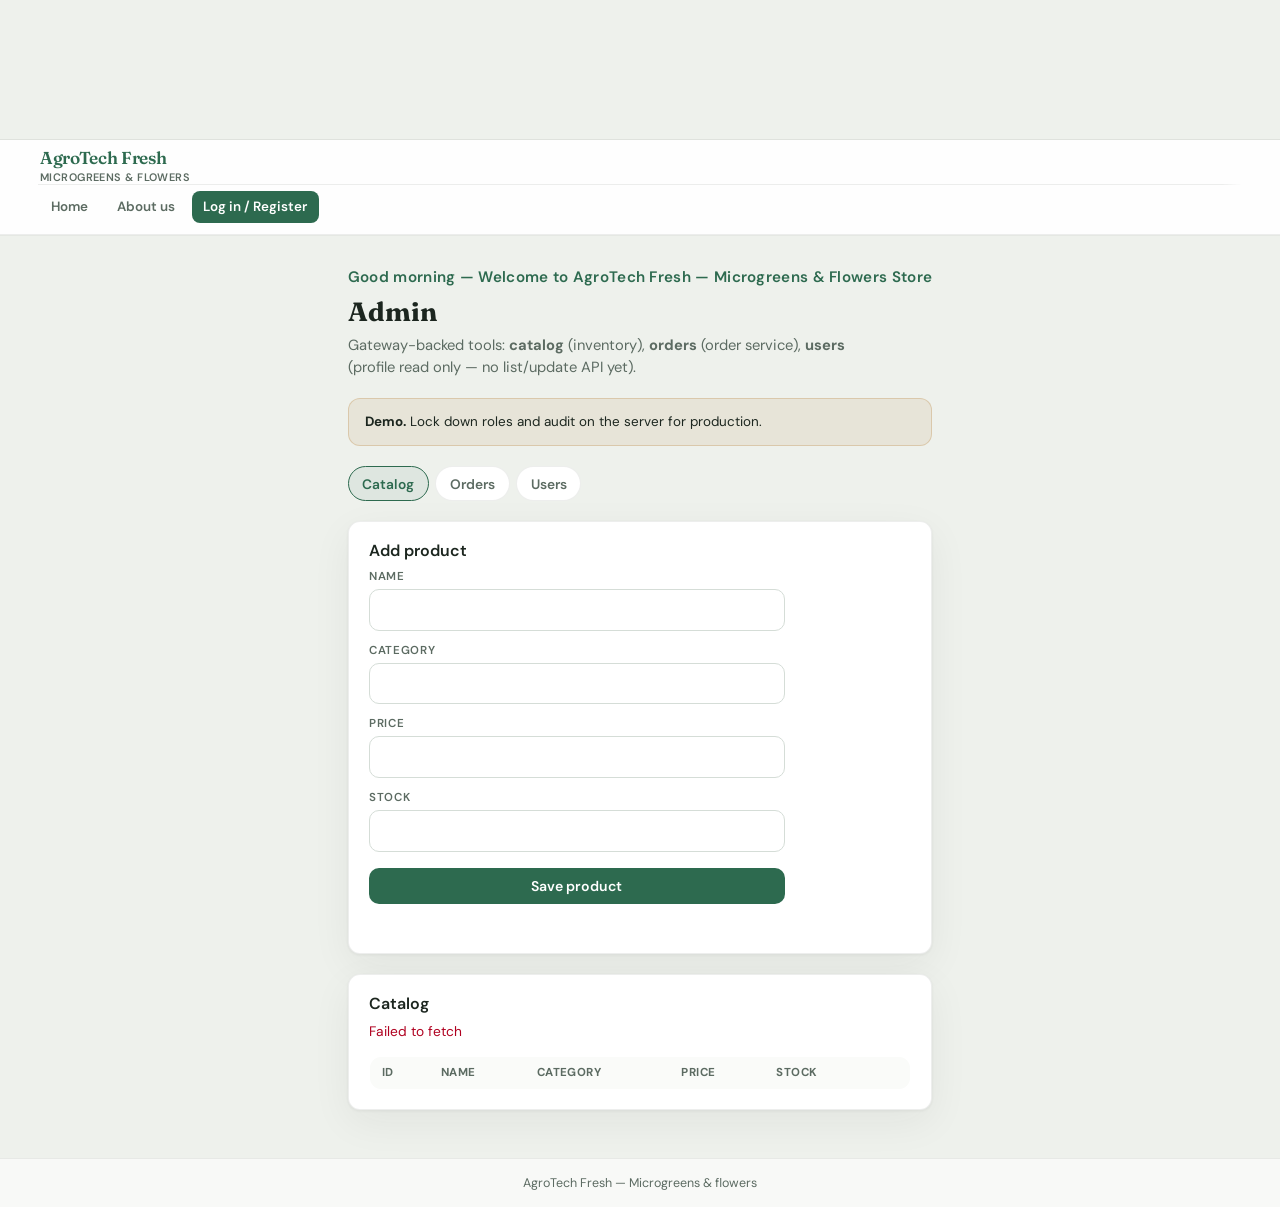
==== frontend/html/admin.html @ 48c858b7 "Improve catalog cards and cart-to-checkout flow" ====
<!DOCTYPE html>
<html lang="en">
<head>
    <meta charset="UTF-8" />
    <meta name="viewport" content="width=device-width, initial-scale=1" />
    <meta name="api-base" content="http://localhost:8080" />
    <title>Admin · AgroTech Fresh</title>
    <link rel="preconnect" href="https://fonts.googleapis.com" />
    <link rel="preconnect" href="https://fonts.gstatic.com" crossorigin />
    <link href="https://fonts.googleapis.com/css2?family=DM+Sans:ital,opsz,wght@0,9..40,400;0,9..40,500;0,9..40,600;0,9..40,700&family=Fraunces:ital,opsz,wght@0,9..144,500;0,9..144,600;0,9..144,700&display=swap" rel="stylesheet" />
    <link rel="stylesheet" href="../css/style.css" />
</head>
<body class="layout-column">
    <header class="site-bar" id="site-header"></header>
    <main class="page-wrap">
        <p class="welcome-tag" aria-live="polite"></p>
        <h1 class="page-title">Admin</h1>
        <p class="page-lede">Gateway-backed tools: <strong>catalog</strong> (inventory), <strong>orders</strong> (order service), <strong>users</strong> (profile read only — no list/update API yet).</p>
        <div class="callout callout--amber"><strong>Demo.</strong> Lock down roles and audit on the server for production.</div>

        <div class="admin-tabbar" role="tablist" aria-label="Admin sections">
            <button type="button" class="admin-tab is-active" role="tab" aria-selected="true" data-tab="catalog">Catalog</button>
            <button type="button" class="admin-tab" role="tab" aria-selected="false" data-tab="orders">Orders</button>
            <button type="button" class="admin-tab" role="tab" aria-selected="false" data-tab="users">Users</button>
        </div>

        <section class="admin-panel" data-panel="catalog" id="admin-panel-catalog">
            <section class="dash-card" style="margin-bottom:1.25rem">
                <h2>Add product</h2>
                <form id="form-create" class="stack" style="max-width:26rem">
                    <label class="field"><span class="field__label">Name</span><input id="c-name" required /></label>
                    <label class="field"><span class="field__label">Category</span><input id="c-cat" required /></label>
                    <label class="field"><span class="field__label">Price</span><input id="c-price" type="number" min="0" step="0.01" required /></label>
                    <label class="field"><span class="field__label">Stock</span><input id="c-stock" type="number" min="0" step="1" required /></label>
                    <button type="submit" class="btn btn--primary">Save product</button>
                </form>
                <p id="admin-create-status" class="status"></p>
            </section>
            <section class="dash-card">
                <h2>Catalog</h2>
                <p id="admin-list-status" class="status"></p>
                <div style="overflow-x:auto;margin-top:0.75rem">
                    <table class="admin-table" id="admin-table">
                        <thead><tr><th>Id</th><th>Name</th><th>Category</th><th>Price</th><th>Stock</th><th></th></tr></thead>
                        <tbody id="admin-tbody"></tbody>
                    </table>
                </div>
            </section>
        </section>

        <section class="admin-panel" data-panel="orders" id="admin-panel-orders" hidden>
            <section class="dash-card" style="margin-bottom:1.25rem">
                <h2>Create order</h2>
                <p class="lede" style="margin-top:0">POST <code>/api/v1/orders</code> for the signed-in user. Add line items below.</p>
                <form id="form-admin-order" class="stack" style="max-width:28rem">
                    <label class="field"><span class="field__label">Product ID</span><input id="ao-pid" type="number" min="1" step="1" required /></label>
                    <label class="field"><span class="field__label">Quantity</span><input id="ao-qty" type="number" min="1" step="1" value="1" required /></label>
                    <button type="submit" class="btn btn--primary">Create order</button>
                </form>
                <p id="admin-order-status" class="status"></p>
            </section>
            <section class="dash-card">
                <h2>Your orders</h2>
                <p class="lede" style="margin-top:0">List is scoped to the current session. Use status transitions allowed by the order service (e.g. pending → paid).</p>
                <p id="admin-orders-status" class="status"></p>
                <div style="overflow-x:auto;margin-top:0.75rem">
                    <table class="admin-table">
                        <thead><tr><th>Id</th><th>Status</th><th>Total</th><th>Created</th><th></th></tr></thead>
                        <tbody id="admin-orders-tbody"></tbody>
                    </table>
                </div>
            </section>
        </section>

        <section class="admin-panel" data-panel="users" id="admin-panel-users" hidden>
            <section class="dash-card">
                <h2>User profile</h2>
                <p class="lede" style="margin-top:0">Read-only: <code>GET /api/v1/users/profile</code>. Register stays on the auth page; there is no admin list or delete user route on the gateway yet.</p>
                <button type="button" class="btn btn--primary" id="btn-profile-load">Load profile</button>
                <pre id="admin-profile-out" class="admin-profile-out" style="margin-top:1rem;display:none"></pre>
                <p id="admin-profile-status" class="status"></p>
            </section>
        </section>
    </main>

    <dialog id="edit-dlg" class="sheet">
        <div class="sheet__head">Edit product</div>
        <form id="edit-form" class="sheet__body stack">
            <input type="hidden" id="e-id" />
            <label class="field"><span class="field__label">Name</span><input id="e-name" required /></label>
            <label class="field"><span class="field__label">Category</span><input id="e-cat" required /></label>
            <label class="field"><span class="field__label">Price</span><input id="e-price" type="number" min="0" step="0.01" required /></label>
            <label class="field"><span class="field__label">Stock</span><input id="e-stock" type="number" min="0" step="1" required /></label>
            <div class="btn-row">
                <button type="submit" class="btn btn--primary">Update</button>
                <button type="button" class="btn btn--quiet" id="e-cancel">Cancel</button>
            </div>
        </form>
    </dialog>

    <dialog id="order-dlg" class="sheet">
        <div class="sheet__head">Update order status</div>
        <form id="order-form" class="sheet__body stack">
            <input type="hidden" id="o-id" />
            <label class="field"><span class="field__label">Status</span>
                <select id="o-status" required>
                    <option value="pending">pending</option>
                    <option value="paid">paid</option>
                    <option value="shipped">shipped</option>
                    <option value="delivered">delivered</option>
                    <option value="cancelled">cancelled</option>
                </select>
            </label>
            <div class="btn-row">
                <button type="submit" class="btn btn--primary">Save</button>
                <button type="button" class="btn btn--quiet" id="o-cancel">Cancel</button>
            </div>
        </form>
    </dialog>

    <footer class="page-footer">AgroTech Fresh — Microgreens &amp; flowers</footer>
    <script type="module" src="../js/admin-page.js"></script>
</body>
</html>
---- frontend/css/style.css ----
/* AgroTech Fresh storefront — microgreens, flowers, calm UI */
/* Site bloom / hero: Meriç Dağlı — Sakura tree in bloom — unsplash.com/photos/sakura-tree-in-bloom-7NBO76G5JsE */

:root {
    --bg-page: #eef1ec;
    --bg-elevated: #ffffff;
    --text: #1c261f;
    --text-muted: #5c6b62;
    --border: rgba(28, 38, 31, 0.08);
    --accent: #2d6a4f;
    --accent-hover: #1b4332;
    --danger: #9b2335;
    --success: #1b5e3a;
    --radius-lg: 20px;
    --radius-md: 12px;
    --shadow-soft: 0 1px 3px rgba(28, 38, 31, 0.06), 0 12px 40px rgba(28, 38, 31, 0.06);
    --font: "DM Sans", system-ui, sans-serif;
    --font-display: "Fraunces", "Georgia", serif;
    --bloom-hero-image: url("https://images.unsplash.com/photo-1516205651411-aef33a44f7c2?auto=format&fit=crop&w=1920&h=1100&q=88");
    --bloom-hero-position: center 28%;
}

*,
*::before,
*::after {
    box-sizing: border-box;
}

body {
    margin: 0;
    font-family: var(--font);
    background: var(--bg-page);
    color: var(--text);
    min-height: 100vh;
    display: flex;
    flex-direction: column;
    -webkit-font-smoothing: antialiased;
}

/* —— Hero —— */
.site-hero {
    position: relative;
    overflow: hidden;
    text-align: center;
}

.site-hero__bg {
    position: absolute;
    inset: 0;
    background-image: var(--bloom-hero-image);
    background-size: cover;
    background-position: var(--bloom-hero-position);
}

.site-hero__overlay {
    position: absolute;
    inset: 0;
    background: linear-gradient(
        165deg,
        rgba(32, 22, 28, 0.38) 0%,
        rgba(18, 38, 32, 0.58) 45%,
        rgba(12, 28, 24, 0.84) 100%
    );
}

.site-hero__content {
    position: relative;
    z-index: 1;
    display: flex;
    flex-direction: column;
    align-items: center;
    padding: clamp(2.5rem, 6vw, 4rem) 1.25rem clamp(2.25rem, 5vw, 3.25rem);
    max-width: 36rem;
    margin: 0 auto;
}

.brand-logo {
    display: block;
    width: 4.25rem;
    height: 4.25rem;
    margin-bottom: 1.1rem;
    border-radius: 50%;
    box-shadow: 0 8px 32px rgba(0, 0, 0, 0.35);
    object-fit: cover;
    border: 2px solid rgba(255, 255, 255, 0.45);
    background: rgba(255, 255, 255, 0.15);
}

.brand-name {
    margin: 0 0 0.4rem;
    font-size: 0.72rem;
    letter-spacing: 0.32em;
    text-transform: uppercase;
    color: rgba(255, 255, 255, 0.72);
    font-weight: 600;
}

.site-hero h1 {
    margin: 0 0 0.65rem;
    font-size: clamp(1.75rem, 4.2vw, 2.5rem);
    font-weight: 650;
    color: #fff;
    line-height: 1.15;
    letter-spacing: -0.02em;
}

.tagline {
    margin: 0;
    font-size: 1.05rem;
    font-weight: 400;
    color: rgba(255, 255, 255, 0.82);
    line-height: 1.55;
    max-width: 28ch;
}

/* —— Story cards —— */
.page-main {
    flex: 1;
}

.panels {
    display: grid;
    grid-template-columns: repeat(auto-fit, minmax(260px, 1fr));
    gap: 1.25rem;
    max-width: 1080px;
    margin: 0 auto;
    padding: clamp(1.75rem, 4vw, 2.75rem) 1.25rem 0;
}

.panels--compact {
    max-width: 960px;
    gap: 1rem;
    padding-top: clamp(1.35rem, 3vw, 2rem);
}

.panel--text {
    display: flex;
    flex-direction: column;
}

.panel--text .panel-body {
    text-align: left;
    flex: 1;
    padding: 1.25rem 1.35rem 1.35rem;
}

.panel {
    background: var(--bg-elevated);
    border-radius: var(--radius-lg);
    overflow: hidden;
    border: 1px solid var(--border);
    box-shadow: var(--shadow-soft);
    transition: transform 0.2s ease, box-shadow 0.2s ease;
}

.panel:hover {
    transform: translateY(-2px);
    box-shadow: 0 4px 12px rgba(28, 38, 31, 0.08), 0 20px 48px rgba(28, 38, 31, 0.08);
}

.panel-photo {
    display: block;
    width: 100%;
    height: 132px;
    object-fit: cover;
    object-position: center;
}

.panel-body {
    padding: 1.15rem 1.35rem 1.4rem;
    text-align: center;
}

.panel-body h2 {
    margin: 0 0 0.4rem;
    font-size: 1.05rem;
    font-weight: 600;
    color: var(--accent);
    letter-spacing: -0.01em;
}

.panel-body p {
    margin: 0;
    font-size: 0.9rem;
    line-height: 1.5;
    color: var(--text-muted);
}

/* —— Dashboard (single clean shell) —— */
.dashboard {
    max-width: 920px;
    margin: 0 auto;
    padding: clamp(1.5rem, 4vw, 2.75rem) 1.25rem 2.5rem;
}

.dashboard__shell {
    background: var(--bg-elevated);
    border-radius: var(--radius-lg);
    border: 1px solid var(--border);
    box-shadow: var(--shadow-soft);
    padding: clamp(1.5rem, 3vw, 2.25rem);
}

.dashboard__head {
    text-align: center;
    padding-bottom: 1.35rem;
    margin-bottom: 1.35rem;
    border-bottom: 1px solid var(--border);
}

.dashboard__title {
    margin: 0 0 0.35rem;
    font-family: var(--font-display);
    font-size: 1.45rem;
    font-weight: 600;
    letter-spacing: -0.02em;
    color: var(--text);
}

.dashboard__lede {
    margin: 0 0 0.75rem;
    font-size: 0.92rem;
    color: var(--text-muted);
}

.dashboard__connection {
    margin: 0;
}

.connection-row {
    display: flex;
    flex-wrap: wrap;
    gap: 0.5rem 0.65rem;
    justify-content: center;
    align-items: center;
}

.pill {
    display: inline-block;
    font-size: 0.78rem;
    font-weight: 500;
    padding: 0.35rem 0.75rem;
    border-radius: 999px;
    background: #f0f4f1;
    color: #2d4a3e;
    border: 1px solid var(--border);
    max-width: 100%;
    overflow: hidden;
    text-overflow: ellipsis;
}

.pill--mono {
    font-family: ui-monospace, Consolas, monospace;
}

.pill--status {
    font-weight: 600;
}

.pill--status.is-online {
    background: rgba(27, 94, 58, 0.12);
    color: var(--success);
    border-color: rgba(27, 94, 58, 0.22);
}

.pill--status.is-offline {
    background: rgba(155, 35, 53, 0.1);
    color: var(--danger);
    border-color: rgba(155, 35, 53, 0.2);
}

.dashboard__grid {
    display: grid;
    grid-template-columns: repeat(2, 1fr);
    gap: 1.25rem 1.5rem;
}

@media (max-width: 700px) {
    .dashboard__grid {
        grid-template-columns: 1fr;
    }
}

.tool-card {
    padding: 1.15rem 1.2rem 1.2rem;
    border-radius: var(--radius-md);
    background: #fafbf9;
    border: 1px solid var(--border);
}

.tool-card--wide {
    grid-column: 1 / -1;
}

.tool-card__title {
    margin: 0 0 0.35rem;
    font-size: 0.95rem;
    font-weight: 600;
    color: var(--text);
    letter-spacing: -0.01em;
}

.tool-card__hint {
    margin: 0 0 1rem;
    font-size: 0.8rem;
    color: var(--text-muted);
    line-height: 1.4;
}

.stack {
    display: flex;
    flex-direction: column;
    gap: 0.75rem;
}

.field {
    display: flex;
    flex-direction: column;
    gap: 0.3rem;
}

.field__label {
    font-size: 0.72rem;
    font-weight: 600;
    text-transform: uppercase;
    letter-spacing: 0.06em;
    color: var(--text-muted);
}

.field input {
    width: 100%;
    padding: 0.62rem 0.75rem;
    border-radius: 10px;
    border: 1px solid #d5ddd7;
    font-family: inherit;
    font-size: 0.95rem;
    color: var(--text);
    background: #fff;
    transition: border-color 0.15s ease, box-shadow 0.15s ease;
}

.field input:hover {
    border-color: #b8c4bc;
}

.field input:focus {
    outline: none;
    border-color: var(--accent);
    box-shadow: 0 0 0 3px rgba(45, 106, 79, 0.18);
}

.field--compact {
    flex: 0 1 7rem;
}

.order-row {
    display: flex;
    flex-wrap: wrap;
    align-items: flex-end;
    gap: 0.75rem 1rem;
    margin-bottom: 0.65rem;
}

.btn-row {
    display: flex;
    flex-wrap: wrap;
    gap: 0.5rem;
}

.btn {
    cursor: pointer;
    font-family: inherit;
    font-size: 0.88rem;
    font-weight: 600;
    border-radius: 10px;
    padding: 0.58rem 1.1rem;
    border: none;
    transition: background 0.15s ease, color 0.15s ease, border-color 0.15s ease;
}

.btn--primary {
    background: var(--accent);
    color: #fff;
}

.btn--primary:hover {
    background: var(--accent-hover);
}

.btn--outline {
    margin-top: 0.5rem;
    background: transparent;
    color: var(--accent);
    border: 1px solid rgba(45, 106, 79, 0.35);
}

.btn--outline:hover {
    background: rgba(45, 106, 79, 0.06);
}

.btn--quiet {
    background: transparent;
    color: var(--text-muted);
    border: 1px solid var(--border);
}

.btn--quiet:hover {
    background: rgba(28, 38, 31, 0.04);
}

.btn:disabled {
    opacity: 0.55;
    cursor: not-allowed;
}

.status {
    margin: 0.75rem 0 0;
    min-height: 1.2em;
    font-size: 0.8rem;
    color: var(--text-muted);
}

.status.is-error {
    color: #b00020;
}

.muted {
    color: var(--text-muted);
}

.fine-print {
    margin-top: 0.85rem;
    font-size: 0.75rem;
    color: var(--text-muted);
    border-radius: 8px;
}

.fine-print summary {
    cursor: pointer;
    font-weight: 500;
    color: var(--accent);
}

.fine-print p {
    margin: 0.5rem 0 0;
    line-height: 1.45;
}

.fine-print code {
    font-size: 0.85em;
    padding: 0.1em 0.35em;
    border-radius: 4px;
    background: #eef1ec;
}

.code-out {
    margin-top: 0.65rem;
    padding: 0.65rem 0.75rem;
    background: #1e2a24;
    color: #e8f0eb;
    border-radius: 10px;
    font-size: 0.72rem;
    line-height: 1.45;
    overflow-x: auto;
    max-height: 9rem;
    border: 1px solid rgba(255, 255, 255, 0.06);
}

.profile-card {
    margin-top: 0.75rem;
    padding: 0.85rem 1rem;
    background: var(--bg-page);
    border: 1px solid var(--border);
    border-radius: var(--radius-md);
    font-size: 0.9rem;
    line-height: 1.55;
}

.profile-card[hidden] {
    display: none !important;
}

.profile-card p {
    margin: 0.35rem 0 0;
}

.profile-card p:first-child {
    margin-top: 0;
}

.profile-card__k {
    display: inline-block;
    min-width: 5.5rem;
    color: var(--text-muted);
    font-size: 0.82rem;
}

.data-out {
    margin-top: 0.75rem;
    font-size: 0.86rem;
    color: var(--text);
}

.empty-hint {
    margin: 0;
    padding: 0.85rem 1rem;
    font-size: 0.86rem;
    line-height: 1.5;
    color: var(--text-muted);
    background: rgba(28, 38, 31, 0.04);
    border-radius: var(--radius-md);
    border: 1px dashed var(--border);
}

.product-grid {
    display: grid;
    grid-template-columns: repeat(auto-fill, minmax(11.5rem, 1fr));
    gap: 0.75rem;
}

.product-card {
    padding: 0.85rem 1rem;
    background: #fff;
    border: 1px solid var(--border);
    border-radius: var(--radius-md);
    box-shadow: 0 1px 2px rgba(28, 38, 31, 0.04);
}

.product-card__top {
    display: flex;
    justify-content: space-between;
    align-items: baseline;
    gap: 0.5rem;
    margin-bottom: 0.45rem;
}

.product-card__id {
    font-family: ui-monospace, Consolas, monospace;
    font-size: 0.75rem;
    font-weight: 600;
    color: var(--accent);
}

.product-card__stock {
    font-size: 0.72rem;
    color: var(--text-muted);
}

.product-card__name {
    margin: 0 0 0.25rem;
    font-size: 0.95rem;
    font-weight: 600;
    letter-spacing: -0.01em;
    line-height: 1.25;
}

.product-card__meta {
    margin: 0 0 0.5rem;
    font-size: 0.78rem;
    color: var(--text-muted);
}

.product-card__price {
    margin: 0;
    font-size: 1rem;
    font-weight: 700;
    color: var(--text);
}

.table-wrap {
    overflow-x: auto;
    border-radius: var(--radius-md);
    border: 1px solid var(--border);
    background: #fff;
}

.order-table {
    width: 100%;
    border-collapse: collapse;
    font-size: 0.86rem;
}

.order-table th,
.order-table td {
    padding: 0.55rem 0.85rem;
    text-align: left;
    border-bottom: 1px solid var(--border);
}

.order-table th {
    font-size: 0.72rem;
    text-transform: uppercase;
    letter-spacing: 0.05em;
    color: var(--text-muted);
    font-weight: 600;
    background: #fafbf9;
}

.order-table tr:last-child td {
    border-bottom: none;
}

.order-table .num {
    text-align: right;
    font-variant-numeric: tabular-nums;
}

.site-footer {
    margin-top: auto;
    padding: 1.25rem 1.25rem 1.75rem;
    text-align: center;
}

.site-footer__note {
    margin: 0 0 0.35rem;
    font-size: 0.75rem;
    color: var(--text-muted);
}

.photo-credit {
    margin: 0;
    font-size: 0.72rem;
    line-height: 1.5;
    color: var(--text-muted);
}

.photo-credit a {
    color: var(--accent);
    text-decoration: none;
}

.photo-credit a:hover {
    text-decoration: underline;
}

/* —— Multi-page shell —— */
.site-bar {
    position: sticky;
    top: 0;
    z-index: 50;
    background: rgba(255, 255, 255, 0.92);
    backdrop-filter: blur(10px);
    border-bottom: 1px solid var(--border);
    box-shadow: 0 1px 0 rgba(28, 38, 31, 0.04);
}

.site-bar__inner {
    max-width: 1240px;
    margin: 0 auto;
    padding: 0.5rem 1.25rem 0.55rem;
    display: flex;
    flex-direction: column;
    gap: 0.45rem;
}

/** Logo left, basket + account right — never mixed with category links */
.site-bar__row--top {
    display: flex;
    align-items: center;
    justify-content: space-between;
    gap: 0.75rem 1rem;
    min-width: 0;
}

.site-bar__brand-block {
    display: flex;
    flex-direction: column;
    gap: 0.1rem;
    min-width: 0;
    flex: 1 1 auto;
}

.site-bar__brand {
    font-family: var(--font-display);
    font-weight: 600;
    font-size: 1.08rem;
    color: var(--accent);
    text-decoration: none;
    letter-spacing: -0.02em;
    line-height: 1.2;
}

.site-bar__brand:hover {
    color: var(--accent-hover);
}

.site-bar__tagline {
    font-size: 0.68rem;
    font-weight: 600;
    letter-spacing: 0.04em;
    text-transform: uppercase;
    color: var(--text-muted);
    line-height: 1.3;
    max-width: 16rem;
}

.site-bar__nav {
    display: flex;
    align-items: center;
    gap: 0.15rem 0.35rem;
}

/** One horizontal strip; scroll on narrow viewports instead of wrapping into chaos */
.site-bar__nav--categories {
    flex-wrap: nowrap;
    overflow-x: auto;
    overflow-y: hidden;
    -webkit-overflow-scrolling: touch;
    scrollbar-width: thin;
    padding: 0.35rem 0 0.15rem;
    margin: 0 -0.15rem;
    padding-left: 0.15rem;
    padding-right: 0.15rem;
    border-top: 1px solid rgba(28, 38, 31, 0.08);
    mask-image: linear-gradient(90deg, #000 0%, #000 calc(100% - 1.25rem), transparent 100%);
}

.site-bar__nav--categories .nav-link {
    white-space: nowrap;
    flex-shrink: 0;
}

@media (max-width: 520px) {
    .site-bar__row--top {
        flex-direction: column;
        align-items: stretch;
    }
}

.nav-link--muted {
    font-weight: 500;
    color: #7a8a82;
}

.nav-link--muted:hover {
    color: var(--text);
}

.nav-link {
    font-size: 0.84rem;
    font-weight: 600;
    color: var(--text-muted);
    text-decoration: none;
    padding: 0.4rem 0.65rem;
    border-radius: 8px;
    border: 1px solid transparent;
}

.nav-link:hover {
    color: var(--text);
    background: rgba(28, 38, 31, 0.05);
}

.nav-link.is-active {
    color: var(--accent);
    background: rgba(45, 106, 79, 0.1);
    border-color: rgba(45, 106, 79, 0.18);
}

.nav-link--btn {
    cursor: pointer;
    font-family: inherit;
    background: none;
}

.nav-link--cta {
    background: var(--accent);
    color: #fff;
    border-color: transparent;
}

.nav-link--cta:hover {
    background: var(--accent-hover);
    color: #fff;
}

.nav-badge {
    display: inline-block;
    min-width: 1.1rem;
    padding: 0.1em 0.35em;
    font-size: 0.7rem;
    font-weight: 700;
    line-height: 1.2;
    text-align: center;
    border-radius: 999px;
    background: var(--accent);
    color: #fff;
    margin-left: 0.15rem;
    vertical-align: middle;
}

.nav-badge:empty,
.nav-badge[hidden] {
    display: none;
}

.page-wrap {
    max-width: 1240px;
    margin: 0 auto;
    padding: clamp(1.25rem, 3vw, 2rem) 1.25rem 3rem;
    flex: 1;
}

.page-hero {
    position: relative;
    isolation: isolate;
    overflow: hidden;
    border-radius: var(--radius-lg);
    padding: clamp(2rem, 5vw, 3rem) clamp(1.35rem, 4vw, 2.25rem);
    margin-bottom: 1.75rem;
    box-shadow: var(--shadow-soft);
    color: #fff;
    min-height: min(56vw, 24rem);
    display: flex;
    flex-direction: column;
    justify-content: flex-end;
}

.page-hero::before {
    content: "";
    position: absolute;
    inset: 0;
    z-index: -2;
    background: var(--bloom-hero-image) var(--bloom-hero-position) / cover no-repeat;
}

.page-hero::after {
    content: "";
    position: absolute;
    inset: 0;
    z-index: -1;
    background: linear-gradient(
        168deg,
        rgba(38, 26, 32, 0.4) 0%,
        rgba(20, 42, 34, 0.55) 42%,
        rgba(10, 26, 22, 0.88) 100%
    );
}

.page-hero > * {
    position: relative;
    z-index: 1;
}

.page-hero .welcome-tag {
    color: rgba(255, 255, 255, 0.95);
    margin-bottom: 0.65rem;
}

.page-hero h1 {
    margin: 0 0 0.5rem;
    font-family: var(--font-display);
    font-size: clamp(1.65rem, 4vw, 2.1rem);
    font-weight: 600;
    letter-spacing: -0.02em;
    text-shadow: 0 1px 3px rgba(0, 0, 0, 0.28);
}

.page-hero p {
    margin: 0;
    max-width: 48ch;
    line-height: 1.55;
    opacity: 0.94;
    font-size: 1rem;
    text-shadow: 0 1px 2px rgba(0, 0, 0, 0.22);
}

.page-hero__credit {
    margin: 1rem 0 0;
    font-size: 0.72rem;
    line-height: 1.45;
    color: rgba(255, 255, 255, 0.72);
}

.page-hero__credit a {
    color: rgba(255, 255, 255, 0.92);
    text-decoration: underline;
    text-underline-offset: 2px;
}

.page-hero__credit a:hover {
    color: #fff;
}

.page-hero .cta-row {
    margin-top: 1.35rem;
}

.page-hero .btn.btn--primary.btn--hero-solid {
    background: #fff;
    color: var(--accent);
    border: 1px solid rgba(255, 255, 255, 0.65);
}

.page-hero .btn.btn--primary.btn--hero-solid:hover {
    background: rgba(255, 255, 255, 0.95);
    color: var(--accent-hover);
}

.page-hero .btn.btn--quiet.btn--hero-muted {
    background: rgba(255, 255, 255, 0.16);
    color: #fff;
    border: 1px solid rgba(255, 255, 255, 0.42);
}

.page-hero .btn.btn--quiet.btn--hero-muted:hover {
    background: rgba(255, 255, 255, 0.24);
    color: #fff;
}

.page-hero .btn.btn--quiet.btn--hero-ghost {
    background: transparent;
    color: #fff;
    border: 1px solid rgba(255, 255, 255, 0.48);
}

.page-hero .btn.btn--quiet.btn--hero-ghost:hover {
    background: rgba(255, 255, 255, 0.1);
    color: #fff;
}

.cta-row {
    margin-top: 1.25rem;
    display: flex;
    flex-wrap: wrap;
    gap: 0.65rem;
}

.page-footer {
    margin-top: auto;
    padding: 1rem 1.25rem;
    text-align: center;
    font-size: 0.78rem;
    color: var(--text-muted);
    border-top: 1px solid var(--border);
    background: rgba(255, 255, 255, 0.6);
}

.form-card {
    max-width: 28rem;
    margin: 0 auto;
    padding: 1.5rem 1.35rem;
    background: var(--bg-elevated);
    border-radius: var(--radius-lg);
    border: 1px solid var(--border);
    box-shadow: var(--shadow-soft);
}

.form-card h1 {
    margin: 0 0 0.35rem;
    font-family: var(--font-display);
    font-size: 1.35rem;
}

.form-card .lede {
    margin: 0 0 1.25rem;
    font-size: 0.88rem;
    color: var(--text-muted);
}

.form-card a {
    color: var(--accent);
    font-weight: 600;
    text-decoration: none;
}

.form-card a:hover {
    text-decoration: underline;
}

.form-card .welcome-tag {
    margin-top: 0;
}

.page-wrap code {
    font-size: 0.85em;
    padding: 0.1em 0.35em;
    border-radius: 4px;
    background: rgba(28, 38, 31, 0.06);
}

.layout-split {
    display: grid;
    grid-template-columns: repeat(auto-fit, minmax(280px, 1fr));
    gap: 1.25rem;
    align-items: start;
}

.dash-card {
    background: var(--bg-elevated);
    border: 1px solid var(--border);
    border-radius: var(--radius-md);
    padding: 1.15rem 1.25rem;
    box-shadow: var(--shadow-soft);
}

.dash-card h2 {
    margin: 0 0 0.5rem;
    font-size: 1rem;
    font-weight: 600;
}

.dash-card p {
    margin: 0 0 0.85rem;
    font-size: 0.86rem;
    color: var(--text-muted);
    line-height: 1.45;
}

.dash-card .btn {
    margin-top: 0.25rem;
}

.dash-card--panel {
    padding: 0;
    display: flex;
    flex-direction: column;
    overflow: hidden;
}

.dash-card--panel .dash-card__visual {
    position: relative;
    height: 8.5rem;
    min-height: 7rem;
    flex-shrink: 0;
}

.dash-card--panel .dash-card__visual img {
    width: 100%;
    height: 100%;
    object-fit: cover;
    display: block;
}

.dash-card--panel .dash-card__body {
    padding: 1rem 1.2rem 1.15rem;
    flex: 1;
    display: flex;
    flex-direction: column;
}

.dash-card--panel .dash-card__body p {
    flex: 1;
}

.cart-col-thumb {
    width: 3.25rem;
    vertical-align: middle;
}

.cart-line-thumb {
    width: 2.75rem;
    height: 2.75rem;
    object-fit: cover;
    border-radius: 8px;
    border: 1px solid var(--border);
    display: block;
    flex-shrink: 0;
}

.product-list {
    list-style: none;
    margin: 0;
    padding: 0;
}

.product-list__row {
    display: flex;
    align-items: center;
    gap: 0.75rem;
    margin-bottom: 0.65rem;
}

.callout {
    padding: 0.85rem 1rem;
    border-radius: var(--radius-md);
    font-size: 0.84rem;
    line-height: 1.45;
    background: rgba(45, 106, 79, 0.08);
    border: 1px solid rgba(45, 106, 79, 0.2);
    color: var(--text);
    margin-bottom: 1.25rem;
}

.callout--amber {
    background: rgba(180, 120, 40, 0.1);
    border-color: rgba(180, 120, 40, 0.25);
}

.shop-grid {
    display: grid;
    grid-template-columns: repeat(auto-fill, minmax(15rem, 1fr));
    gap: 1rem;
}

.shop-card {
    background: var(--bg-elevated);
    border-radius: var(--radius-md);
    border: 1px solid var(--border);
    overflow: hidden;
    display: flex;
    flex-direction: column;
    box-shadow: var(--shadow-soft);
}

.shop-card__visual {
    position: relative;
    aspect-ratio: 4 / 3;
    min-height: 7.5rem;
    max-height: 12rem;
    background: linear-gradient(145deg, #c8e6c9 0%, #e8f5e9 40%, #ffe0e8 100%);
}

.shop-card__img {
    position: absolute;
    inset: 0;
    width: 100%;
    height: 100%;
    object-fit: cover;
    display: block;
}

.btn-fav {
    position: absolute;
    top: 0.45rem;
    right: 0.45rem;
    z-index: 2;
    width: 2.25rem;
    height: 2.25rem;
    border-radius: 999px;
    border: 1px solid rgba(28, 38, 31, 0.12);
    background: rgba(255, 255, 255, 0.92);
    color: var(--text-muted);
    font-size: 1rem;
    line-height: 1;
    cursor: pointer;
    display: flex;
    align-items: center;
    justify-content: center;
    transition: color 0.15s ease, background 0.15s ease, transform 0.15s ease;
}

.btn-fav:hover {
    color: var(--accent);
    transform: scale(1.06);
}

.btn-fav.is-on {
    color: #c2185b;
    background: rgba(255, 224, 232, 0.95);
    border-color: rgba(194, 24, 91, 0.25);
}

.btn-fav.btn-fav--guest:disabled {
    opacity: 0.48;
    cursor: not-allowed;
}

.btn-fav.btn-fav--guest:disabled:hover {
    color: var(--text-muted);
    transform: none;
}

.shop-toolbar__guest-msg {
    font-size: 0.86rem;
    line-height: 1.35;
    text-align: right;
    max-width: 22rem;
}

.welcome-tag {
    margin: 0 0 0.5rem;
    font-size: 0.95rem;
    font-weight: 600;
    letter-spacing: 0.02em;
    color: var(--accent);
    text-transform: none;
}

.shop-toolbar {
    margin-bottom: 0.5rem;
    display: grid;
    gap: 0.6rem;
}

.shop-toolbar__row {
    display: flex;
    flex-wrap: wrap;
    align-items: flex-end;
    justify-content: space-between;
    gap: 0.75rem 1rem;
}

.shop-toolbar__links {
    display: flex;
    flex-wrap: wrap;
    align-items: center;
    gap: 0.35rem 0.5rem;
}

.shop-toolbar__search {
    max-width: 28rem;
}

.shop-categories {
    display: flex;
    flex-wrap: wrap;
    gap: 0.45rem;
}

.shop-categories .btn.is-active {
    background: rgba(45, 106, 79, 0.12);
    color: var(--accent);
    border: 1px solid rgba(45, 106, 79, 0.2);
}

.shop-card__price {
    font-weight: 700;
    font-size: 1rem;
}

.shop-card__body {
    padding: 1rem 1.1rem 1.15rem;
    flex: 1;
    display: flex;
    flex-direction: column;
}

.shop-card__body h3 {
    margin: 0 0 0.35rem;
    font-size: 1rem;
}

.shop-card__meta {
    font-size: 0.78rem;
    color: var(--text-muted);
    margin-bottom: 0.5rem;
}

.shop-card__row {
    margin-top: auto;
    display: flex;
    align-items: center;
    justify-content: space-between;
    gap: 0.5rem;
    flex-wrap: wrap;
}

.steps {
    display: flex;
    flex-wrap: wrap;
    gap: 0.5rem;
    margin-bottom: 1.25rem;
    counter-reset: st;
}

.step-pill {
    font-size: 0.78rem;
    font-weight: 600;
    padding: 0.35rem 0.75rem;
    border-radius: 999px;
    background: #f0f4f1;
    color: var(--text-muted);
    border: 1px solid var(--border);
}

.step-pill.is-done {
    background: rgba(45, 106, 79, 0.12);
    color: var(--accent);
}

.admin-tabbar {
    display: flex;
    flex-wrap: wrap;
    gap: 0.4rem;
    margin-bottom: 1.25rem;
}

.admin-tab {
    font: inherit;
    font-size: 0.86rem;
    font-weight: 600;
    padding: 0.45rem 0.85rem;
    border-radius: 999px;
    border: 1px solid var(--border);
    background: var(--bg-elevated);
    color: var(--text-muted);
    cursor: pointer;
}

.admin-tab:hover {
    color: var(--text);
    border-color: rgba(45, 106, 79, 0.35);
}

.admin-tab.is-active {
    color: var(--accent);
    border-color: var(--accent);
    background: rgba(45, 106, 79, 0.08);
}

.admin-profile-out {
    padding: 1rem;
    border-radius: var(--radius-md);
    border: 1px solid var(--border);
    background: rgba(28, 38, 31, 0.04);
    font-size: 0.8rem;
    overflow-x: auto;
    max-height: 22rem;
}

.admin-table {
    width: 100%;
    border-collapse: collapse;
    font-size: 0.84rem;
    background: #fff;
    border-radius: var(--radius-md);
    overflow: hidden;
    border: 1px solid var(--border);
}

.admin-table th,
.admin-table td {
    padding: 0.55rem 0.75rem;
    text-align: left;
    border-bottom: 1px solid var(--border);
}

.admin-table th {
    background: #fafbf9;
    font-size: 0.72rem;
    text-transform: uppercase;
    letter-spacing: 0.04em;
    color: var(--text-muted);
}

.admin-table tr:last-child td {
    border-bottom: none;
}

.admin-actions {
    display: flex;
    flex-wrap: wrap;
    gap: 0.35rem;
}

.btn--sm {
    font-size: 0.78rem;
    padding: 0.38rem 0.65rem;
    border-radius: 8px;
}

dialog.sheet {
    border: none;
    border-radius: var(--radius-md);
    padding: 0;
    max-width: 26rem;
    width: calc(100% - 2rem);
    box-shadow: 0 20px 60px rgba(0, 0, 0, 0.2);
}

dialog.sheet::backdrop {
    background: rgba(20, 30, 25, 0.45);
}

.sheet__body {
    padding: 1.25rem 1.35rem;
}

.sheet__head {
    padding: 1rem 1.35rem;
    border-bottom: 1px solid var(--border);
    font-weight: 600;
}

.page-title {
    margin: 0 0 0.35rem;
    font-family: var(--font-display);
    font-size: 1.65rem;
}

.page-lede {
    margin: 0 0 1.25rem;
    color: var(--text-muted);
    font-size: 0.92rem;
    max-width: 52ch;
    line-height: 1.5;
}

.page-lede--wide {
    max-width: 62ch;
}

.page-wrap--home {
    max-width: min(1240px, 100%);
}

.section-anchor {
    scroll-margin-top: 5.5rem;
}

.home-scrollband {
    margin: 1.5rem 0 2rem;
}

.home-scrollband__track {
    display: flex;
    gap: 0.65rem;
    overflow-x: auto;
    overflow-y: hidden;
    padding: 0.15rem 0 0.65rem;
    scroll-snap-type: x mandatory;
    -webkit-overflow-scrolling: touch;
    scrollbar-width: thin;
}

.home-scrollband__fig {
    flex: 0 0 min(280px, 82vw);
    margin: 0;
    border-radius: var(--radius-md);
    overflow: hidden;
    aspect-ratio: 4 / 3;
    scroll-snap-align: start;
    box-shadow: var(--shadow-soft);
    border: 1px solid var(--border);
}

.home-scrollband__fig img {
    width: 100%;
    height: 100%;
    object-fit: cover;
    display: block;
}

.home-catalog {
    margin-bottom: 2rem;
}

.home-catalog .page-title {
    margin-top: 0.25rem;
}

body.layout-column {
    min-height: 100vh;
    display: flex;
    flex-direction: column;
}

/** Full-width blossom strip under browser chrome (all pages) */
body.layout-column::before {
    content: "";
    display: block;
    flex-shrink: 0;
    width: 100%;
    height: clamp(72px, 12vw, 140px);
    background-image: linear-gradient(
            180deg,
            rgba(238, 241, 236, 0.2) 0%,
            rgba(238, 241, 236, 0.92) 100%
        ),
        var(--bloom-hero-image);
    background-size: 100% 100%, cover;
    background-position: center, var(--bloom-hero-position);
    background-repeat: no-repeat;
    border-bottom: 1px solid rgba(28, 38, 31, 0.07);
}

/* —— Owner analytics —— */
.stat-cards {
    display: grid;
    grid-template-columns: repeat(auto-fit, minmax(10rem, 1fr));
    gap: 0.85rem;
    margin-bottom: 1.35rem;
}

.stat-card {
    background: var(--bg-elevated);
    border: 1px solid var(--border);
    border-radius: var(--radius-md);
    padding: 1rem 1.1rem;
    box-shadow: var(--shadow-soft);
}

.stat-card__label {
    display: block;
    font-size: 0.72rem;
    font-weight: 600;
    text-transform: uppercase;
    letter-spacing: 0.05em;
    color: var(--text-muted);
    margin-bottom: 0.35rem;
}

.stat-card__value {
    font-size: 1.25rem;
    font-weight: 700;
    color: var(--text);
    font-variant-numeric: tabular-nums;
}

.analytics-charts {
    display: grid;
    grid-template-columns: repeat(auto-fit, minmax(min(100%, 18rem), 1fr));
    gap: 1.25rem;
    align-items: stretch;
}

.chart-card__hint {
    margin: 0 0 0.75rem;
    font-size: 0.78rem;
    color: var(--text-muted);
    line-height: 1.4;
}

.chart-wrap {
    position: relative;
    width: 100%;
    height: 220px;
    max-height: 55vh;
}

.chart-wrap--tall {
    height: 280px;
}

/* —— Responsive layout (phones & small tablets) —— */
@media (max-width: 900px) {
    .site-bar__inner {
        flex-direction: column;
        align-items: stretch;
        padding: 0.55rem 1rem;
    }

    .site-bar__brand {
        text-align: center;
    }

    .site-bar__nav {
        justify-content: center;
        gap: 0.25rem;
        max-width: 100%;
        overflow-x: auto;
        overflow-y: hidden;
        flex-wrap: nowrap;
        padding-bottom: 0.25rem;
        -webkit-overflow-scrolling: touch;
        scrollbar-width: thin;
    }

    .page-wrap {
        padding-left: max(1rem, env(safe-area-inset-left));
        padding-right: max(1rem, env(safe-area-inset-right));
        padding-bottom: max(2rem, env(safe-area-inset-bottom));
    }

    .page-title {
        font-size: clamp(1.35rem, 5vw, 1.65rem);
    }

    .welcome-tag {
        font-size: 0.85rem;
        line-height: 1.35;
    }

    .layout-split {
        grid-template-columns: 1fr;
    }

    .shop-grid {
        grid-template-columns: repeat(auto-fill, minmax(min(100%, 12rem), 1fr));
    }

    .order-row {
        flex-direction: column;
        align-items: stretch;
    }

    .order-row .btn {
        width: 100%;
    }

    .cta-row .btn {
        flex: 1 1 100%;
        justify-content: center;
    }

    .chart-wrap,
    .chart-wrap--tall {
        height: min(50vh, 320px);
    }
}

@media (max-width: 520px) {
    .nav-link,
    .nav-link--btn {
        min-height: 44px;
        display: inline-flex;
        align-items: center;
        justify-content: center;
        padding: 0.45rem 0.55rem;
    }

    .btn {
        min-height: 44px;
        padding: 0.55rem 1rem;
    }

    .page-hero {
        border-radius: var(--radius-md);
        padding: 1.5rem 1rem 1.35rem;
        min-height: min(62vw, 20rem);
    }

    .form-card {
        margin-left: 0;
        margin-right: 0;
        padding: 1.15rem 1rem;
    }

    .stat-card__value {
        font-size: 1.1rem;
    }
}
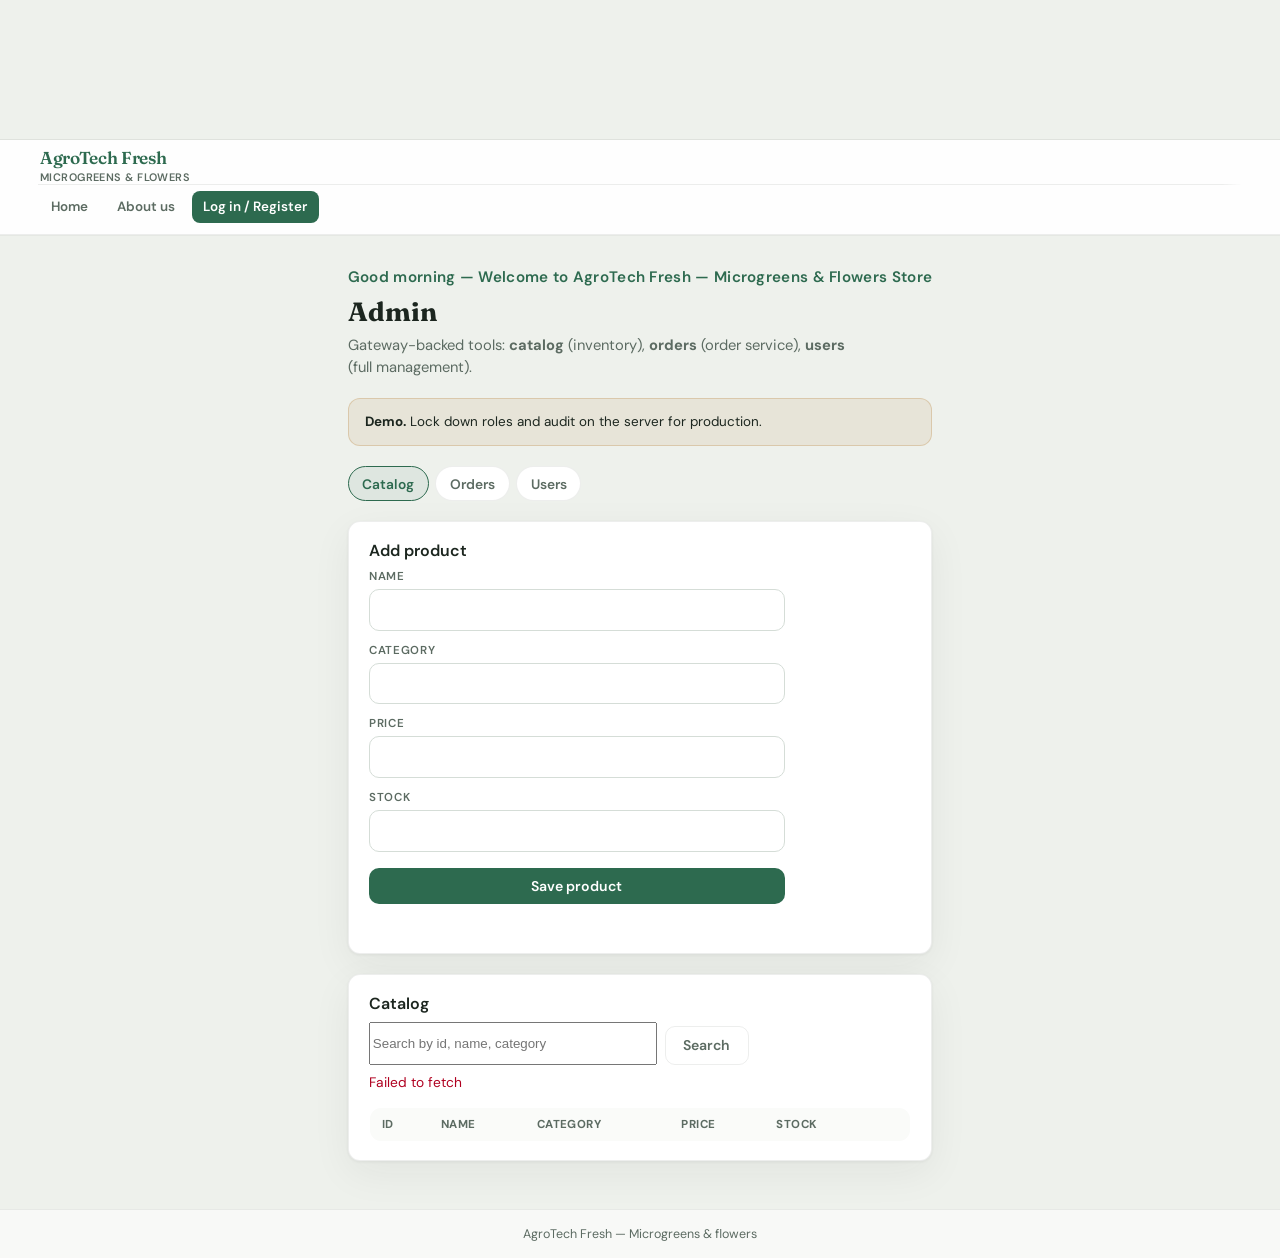
==== commit 4f81b3e2: "Add multi-page shell and core storefront pages" ====
--- a/frontend/html/admin.html
+++ b/frontend/html/admin.html
@@ -15,7 +15,7 @@
     <main class="page-wrap">
         <p class="welcome-tag" aria-live="polite"></p>
         <h1 class="page-title">Admin</h1>
-        <p class="page-lede">Gateway-backed tools: <strong>catalog</strong> (inventory), <strong>orders</strong> (order service), <strong>users</strong> (profile read only — no list/update API yet).</p>
+        <p class="page-lede">Gateway-backed tools: <strong>catalog</strong> (inventory), <strong>orders</strong> (order service), <strong>users</strong> (full management).</p>
         <div class="callout callout--amber"><strong>Demo.</strong> Lock down roles and audit on the server for production.</div>
 
         <div class="admin-tabbar" role="tablist" aria-label="Admin sections">
@@ -38,6 +38,10 @@
             </section>
             <section class="dash-card">
                 <h2>Catalog</h2>
+                <div class="btn-row" style="margin-bottom:.55rem">
+                    <input id="catalog-search" placeholder="Search by id, name, category" style="min-width:18rem" />
+                    <button type="button" class="btn btn--quiet" id="catalog-search-btn">Search</button>
+                </div>
                 <p id="admin-list-status" class="status"></p>
                 <div style="overflow-x:auto;margin-top:0.75rem">
                     <table class="admin-table" id="admin-table">
@@ -74,11 +78,33 @@
 
         <section class="admin-panel" data-panel="users" id="admin-panel-users" hidden>
             <section class="dash-card">
-                <h2>User profile</h2>
-                <p class="lede" style="margin-top:0">Read-only: <code>GET /api/v1/users/profile</code>. Register stays on the auth page; there is no admin list or delete user route on the gateway yet.</p>
-                <button type="button" class="btn btn--primary" id="btn-profile-load">Load profile</button>
+                <h2>Users</h2>
+                <p class="lede" style="margin-top:0">Admin can load current profile, list users, and delete users (except self) via gateway routes.</p>
+                <div class="btn-row">
+                    <button type="button" class="btn btn--primary" id="btn-profile-load">Load profile</button>
+                    <button type="button" class="btn btn--quiet" id="btn-users-load">Load users</button>
+                </div>
+                <form id="admin-user-create-form" class="stack" style="max-width:26rem;margin-top:.8rem">
+                    <h3 style="margin:0">Create user</h3>
+                    <label class="field"><span class="field__label">Name</span><input id="u-create-name" required /></label>
+                    <label class="field"><span class="field__label">Email</span><input id="u-create-email" type="email" required /></label>
+                    <label class="field"><span class="field__label">Password</span><input id="u-create-password" type="password" required /></label>
+                    <button type="submit" class="btn btn--primary">Create user</button>
+                </form>
+                <p id="admin-user-create-status" class="status"></p>
+                <div class="btn-row" style="margin-top:.4rem">
+                    <input id="users-search" placeholder="Search by id, email, name" style="min-width:18rem" />
+                    <button type="button" class="btn btn--quiet" id="users-search-btn">Search</button>
+                </div>
                 <pre id="admin-profile-out" class="admin-profile-out" style="margin-top:1rem;display:none"></pre>
                 <p id="admin-profile-status" class="status"></p>
+                <div style="overflow-x:auto;margin-top:0.85rem">
+                    <table class="admin-table">
+                        <thead><tr><th>Id</th><th>Email</th><th>Name</th><th></th></tr></thead>
+                        <tbody id="admin-users-tbody"></tbody>
+                    </table>
+                </div>
+                <p id="admin-users-status" class="status"></p>
             </section>
         </section>
     </main>
@@ -118,6 +144,20 @@
         </form>
     </dialog>
 
+    <dialog id="user-dlg" class="sheet">
+        <div class="sheet__head">Update user</div>
+        <form id="user-form" class="sheet__body stack">
+            <input type="hidden" id="u-id" />
+            <label class="field"><span class="field__label">Name</span><input id="u-name" /></label>
+            <label class="field"><span class="field__label">Email</span><input id="u-email" type="email" /></label>
+            <label class="field"><span class="field__label">New password</span><input id="u-password" type="password" /></label>
+            <div class="btn-row">
+                <button type="submit" class="btn btn--primary">Save</button>
+                <button type="button" class="btn btn--quiet" id="u-cancel">Cancel</button>
+            </div>
+        </form>
+    </dialog>
+
     <footer class="page-footer">AgroTech Fresh — Microgreens &amp; flowers</footer>
     <script type="module" src="../js/admin-page.js"></script>
 </body>
